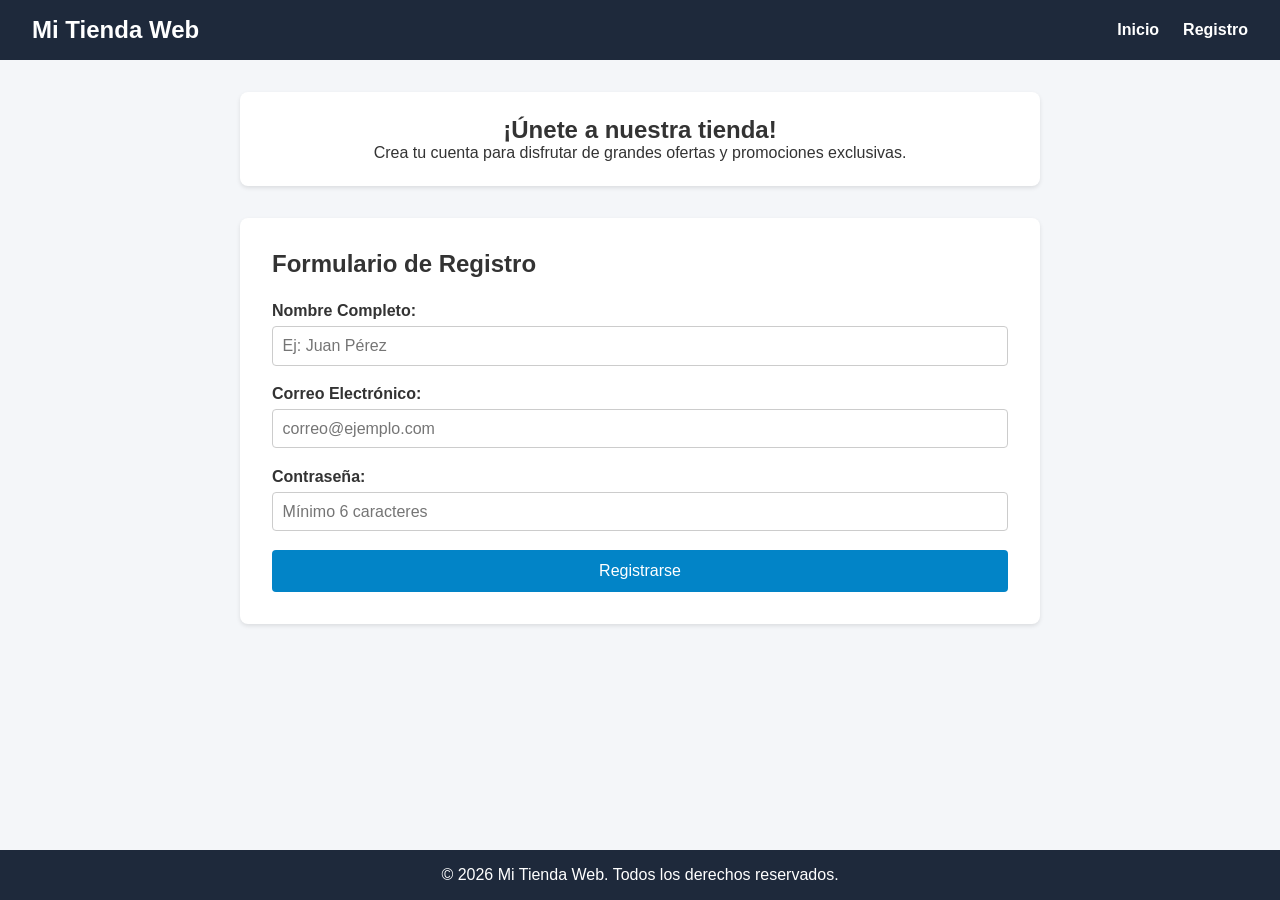
==== registro.html @ 95bd90e7 "feat: entrega inicial con html, css y js" ====
<!DOCTYPE html>
<html lang="es">
<head>
    <meta charset="UTF-8">
    <meta name="viewport" content="width=device-width, initial-scale=1.0">
    <title>Registro - Tienda Web</title>
    <link rel="stylesheet" href="css/styles.css">
</head>
<body>
    <header>
        <h1>Mi Tienda Web</h1>
        <nav>
            <ul>
                <li><a href="index.html">Inicio</a></li>
                <li><a href="registro.html">Registro</a></li>
            </ul>
        </nav>
    </header>

    <main>
        <section class="banner">
            <article>
                <h2>¡Únete a nuestra tienda!</h2>
                <p>Crea tu cuenta para disfrutar de grandes ofertas y promociones exclusivas.</p>
            </article>
        </section>

        <section class="formulario-container">
            <h2>Formulario de Registro</h2>
            <form id="form-registro" novalidate>
                
                <div class="input-group">
                    <label for="nombre">Nombre Completo:</label>
                    <input type="text" id="nombre" name="nombre" autocomplete="name" placeholder="Ej: Juan Pérez" required>
                    <span class="error-msg" id="error-nombre"></span>
                </div>

                <div class="input-group">
                    <label for="email">Correo Electrónico:</label>
                    <input type="email" id="email" name="email" autocomplete="email" placeholder="correo@ejemplo.com" required>
                    <span class="error-msg" id="error-email"></span>
                </div>

                <div class="input-group">
                    <label for="password">Contraseña:</label>
                    <input type="password" id="password" name="password" autocomplete="new-password" placeholder="Mínimo 6 caracteres" required>
                    <span class="error-msg" id="error-password"></span>
                </div>

                <button type="submit" id="btn-enviar">Registrarse</button>
            </form>
        </section>
    </main>

    <footer>
        <p>&copy; 2026 Mi Tienda Web. Todos los derechos reservados.</p>
    </footer>

    <script src="js/script.js"></script>
</body>
</html>
---- css/styles.css ----
* {
    box-sizing: border-box;
    margin: 0;
    padding: 0;
    font-family: Arial, Helvetica, sans-serif;
}

body {
    background-color: #f4f6f9;
    color: #333;
    display: flex;
    flex-direction: column;
    min-height: 100vh;
}

header {
    background-color: #1e293b;
    color: #fff;
    padding: 1rem 2rem;
    display: flex;
    justify-content: space-between;
    align-items: center;
}

header h1 {
    font-size: 1.5rem;
}

nav ul {
    list-style: none;
    display: flex;
    gap: 1.5rem;
}

nav a {
    color: #fff;
    text-decoration: none;
    font-weight: bold;
}

nav a:hover {
    color: #38bdf8;
}

main {
    max-width: 800px;
    width: 90%;
    margin: 2rem auto;
    flex: 1;
}

.banner {
    background-color: #ffffff;
    padding: 1.5rem;
    border-radius: 8px;
    margin-bottom: 2rem;
    box-shadow: 0 2px 4px rgba(0,0,0,0.1);
    text-align: center;
}

.banner img, .video-section video {
    margin-top: 1rem;
    border-radius: 6px;
    max-width: 100%;
}

.formulario-container {
    background: #ffffff;
    padding: 2rem;
    border-radius: 8px;
    box-shadow: 0 2px 4px rgba(0,0,0,0.1);
}

.formulario-container h2 {
    margin-bottom: 1.5rem;
}

.input-group {
    margin-bottom: 1.2rem;
}

label {
    display: block;
    margin-bottom: 0.4rem;
    font-weight: bold;
}

input {
    width: 100%;
    padding: 0.6rem;
    border: 1px solid #ccc;
    border-radius: 4px;
    font-size: 1rem;
}

input:focus {
    outline: none;
    border-color: #0284c7;
}

.error-msg {
    color: #dc2626;
    font-size: 0.85rem;
    display: block;
    margin-top: 0.3rem;
}

button {
    background-color: #0284c7;
    color: white;
    border: none;
    padding: 0.75rem 1.5rem;
    border-radius: 4px;
    font-size: 1rem;
    cursor: pointer;
    width: 100%;
}

button:hover {
    background-color: #0369a1;
}

footer {
    background-color: #1e293b;
    color: #fff;
    text-align: center;
    padding: 1rem;
    margin-top: 2rem;
}
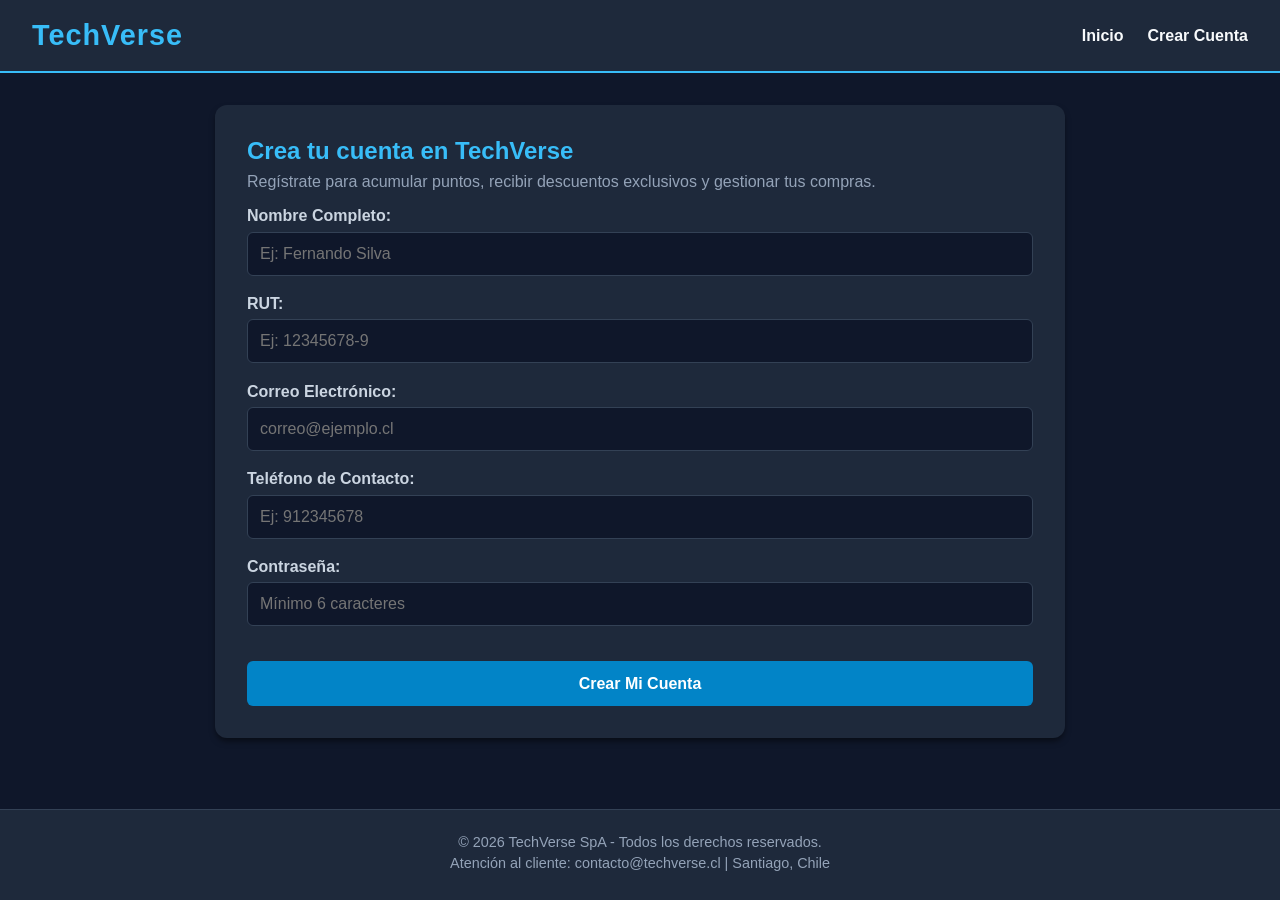
==== commit f45bc980: "feat: rediseño completo del proyecto enfocado en e-commerce TechVerse" ====
--- a/registro.html
+++ b/registro.html
@@ -3,42 +3,51 @@
 <head>
     <meta charset="UTF-8">
     <meta name="viewport" content="width=device-width, initial-scale=1.0">
-    <title>Registro - Tienda Web</title>
+    <title>Registro de Cliente - TechVerse</title>
     <link rel="stylesheet" href="css/styles.css">
 </head>
 <body>
     <header>
-        <h1>Mi Tienda Web</h1>
+        <div class="logo">
+            <h1>TechVerse</h1>
+        </div>
         <nav>
             <ul>
                 <li><a href="index.html">Inicio</a></li>
-                <li><a href="registro.html">Registro</a></li>
+                <li><a href="registro.html">Crear Cuenta</a></li>
             </ul>
         </nav>
     </header>
 
     <main>
-        <section class="banner">
-            <article>
-                <h2>¡Únete a nuestra tienda!</h2>
-                <p>Crea tu cuenta para disfrutar de grandes ofertas y promociones exclusivas.</p>
-            </article>
-        </section>
-
         <section class="formulario-container">
-            <h2>Formulario de Registro</h2>
+            <h2>Crea tu cuenta en TechVerse</h2>
+            <p class="form-subtitle">Regístrate para acumular puntos, recibir descuentos exclusivos y gestionar tus compras.</p>
+            
             <form id="form-registro" novalidate>
                 
                 <div class="input-group">
                     <label for="nombre">Nombre Completo:</label>
-                    <input type="text" id="nombre" name="nombre" autocomplete="name" placeholder="Ej: Juan Pérez" required>
+                    <input type="text" id="nombre" name="nombre" autocomplete="name" placeholder="Ej: Fernando Silva" required>
                     <span class="error-msg" id="error-nombre"></span>
                 </div>
 
                 <div class="input-group">
+                    <label for="rut">RUT:</label>
+                    <input type="text" id="rut" name="rut" placeholder="Ej: 12345678-9" required>
+                    <span class="error-msg" id="error-rut"></span>
+                </div>
+
+                <div class="input-group">
                     <label for="email">Correo Electrónico:</label>
-                    <input type="email" id="email" name="email" autocomplete="email" placeholder="correo@ejemplo.com" required>
+                    <input type="email" id="email" name="email" autocomplete="email" placeholder="correo@ejemplo.cl" required>
                     <span class="error-msg" id="error-email"></span>
+                </div>
+
+                <div class="input-group">
+                    <label for="telefono">Teléfono de Contacto:</label>
+                    <input type="tel" id="telefono" name="telefono" autocomplete="tel" placeholder="Ej: 912345678" required>
+                    <span class="error-msg" id="error-telefono"></span>
                 </div>
 
                 <div class="input-group">
@@ -47,13 +56,14 @@
                     <span class="error-msg" id="error-password"></span>
                 </div>
 
-                <button type="submit" id="btn-enviar">Registrarse</button>
+                <button type="submit" id="btn-enviar">Crear Mi Cuenta</button>
             </form>
         </section>
     </main>
 
     <footer>
-        <p>&copy; 2026 Mi Tienda Web. Todos los derechos reservados.</p>
+        <p>&copy; 2026 TechVerse SpA - Todos los derechos reservados.</p>
+        <p>Atención al cliente: contacto@techverse.cl | Santiago, Chile</p>
     </footer>
 
     <script src="js/script.js"></script>
--- a/css/styles.css
+++ b/css/styles.css
@@ -2,12 +2,12 @@
     box-sizing: border-box;
     margin: 0;
     padding: 0;
-    font-family: Arial, Helvetica, sans-serif;
+    font-family: 'Segoe UI', Tahoma, Geneva, Verdana, sans-serif;
 }
 
 body {
-    background-color: #f4f6f9;
-    color: #333;
+    background-color: #0f172a;
+    color: #f8fafc;
     display: flex;
     flex-direction: column;
     min-height: 100vh;
@@ -15,15 +15,17 @@
 
 header {
     background-color: #1e293b;
-    color: #fff;
-    padding: 1rem 2rem;
+    padding: 1.2rem 2rem;
     display: flex;
     justify-content: space-between;
     align-items: center;
+    border-bottom: 2px solid #38bdf8;
 }
 
-header h1 {
-    font-size: 1.5rem;
+.logo h1 {
+    color: #38bdf8;
+    font-size: 1.8rem;
+    letter-spacing: 1px;
 }
 
 nav ul {
@@ -33,9 +35,10 @@
 }
 
 nav a {
-    color: #fff;
+    color: #f8fafc;
     text-decoration: none;
-    font-weight: bold;
+    font-weight: 600;
+    transition: color 0.3s;
 }
 
 nav a:hover {
@@ -43,36 +46,42 @@
 }
 
 main {
-    max-width: 800px;
+    max-width: 850px;
     width: 90%;
     margin: 2rem auto;
     flex: 1;
 }
 
-.banner {
-    background-color: #ffffff;
-    padding: 1.5rem;
-    border-radius: 8px;
+.banner, .video-section, .formulario-container {
+    background-color: #1e293b;
+    padding: 2rem;
+    border-radius: 12px;
     margin-bottom: 2rem;
-    box-shadow: 0 2px 4px rgba(0,0,0,0.1);
-    text-align: center;
+    box-shadow: 0 4px 6px -1px rgba(0, 0, 0, 0.5);
 }
 
-.banner img, .video-section video {
-    margin-top: 1rem;
-    border-radius: 6px;
-    max-width: 100%;
+.banner h2, .video-section h3, .formulario-container h2 {
+    color: #38bdf8;
+    margin-bottom: 0.5rem;
 }
 
-.formulario-container {
-    background: #ffffff;
-    padding: 2rem;
-    border-radius: 8px;
-    box-shadow: 0 2px 4px rgba(0,0,0,0.1);
+.banner p, .video-section p, .form-subtitle {
+    color: #94a3b8;
+    margin-bottom: 1rem;
 }
 
-.formulario-container h2 {
-    margin-bottom: 1.5rem;
+.banner img {
+    width: 100%;
+    height: 250px;
+    object-fit: cover;
+    border-radius: 8px;
+    margin-top: 1rem;
+}
+
+.video-section video {
+    width: 100%;
+    border-radius: 8px;
+    margin-top: 1rem;
 }
 
 .input-group {
@@ -82,24 +91,27 @@
 label {
     display: block;
     margin-bottom: 0.4rem;
-    font-weight: bold;
+    color: #cbd5e1;
+    font-weight: 600;
 }
 
 input {
     width: 100%;
-    padding: 0.6rem;
-    border: 1px solid #ccc;
-    border-radius: 4px;
+    padding: 0.75rem;
+    border: 1px solid #334155;
+    background-color: #0f172a;
+    color: #fff;
+    border-radius: 6px;
     font-size: 1rem;
 }
 
 input:focus {
     outline: none;
-    border-color: #0284c7;
+    border-color: #38bdf8;
 }
 
 .error-msg {
-    color: #dc2626;
+    color: #f87171;
     font-size: 0.85rem;
     display: block;
     margin-top: 0.3rem;
@@ -109,11 +121,14 @@
     background-color: #0284c7;
     color: white;
     border: none;
-    padding: 0.75rem 1.5rem;
-    border-radius: 4px;
+    padding: 0.85rem;
+    border-radius: 6px;
     font-size: 1rem;
+    font-weight: bold;
     cursor: pointer;
     width: 100%;
+    margin-top: 1rem;
+    transition: background-color 0.3s;
 }
 
 button:hover {
@@ -122,8 +137,13 @@
 
 footer {
     background-color: #1e293b;
-    color: #fff;
+    color: #94a3b8;
     text-align: center;
-    padding: 1rem;
-    margin-top: 2rem;
+    padding: 1.5rem;
+    font-size: 0.9rem;
+    border-top: 1px solid #334155;
+}
+
+footer p {
+    margin-bottom: 0.3rem;
 }
